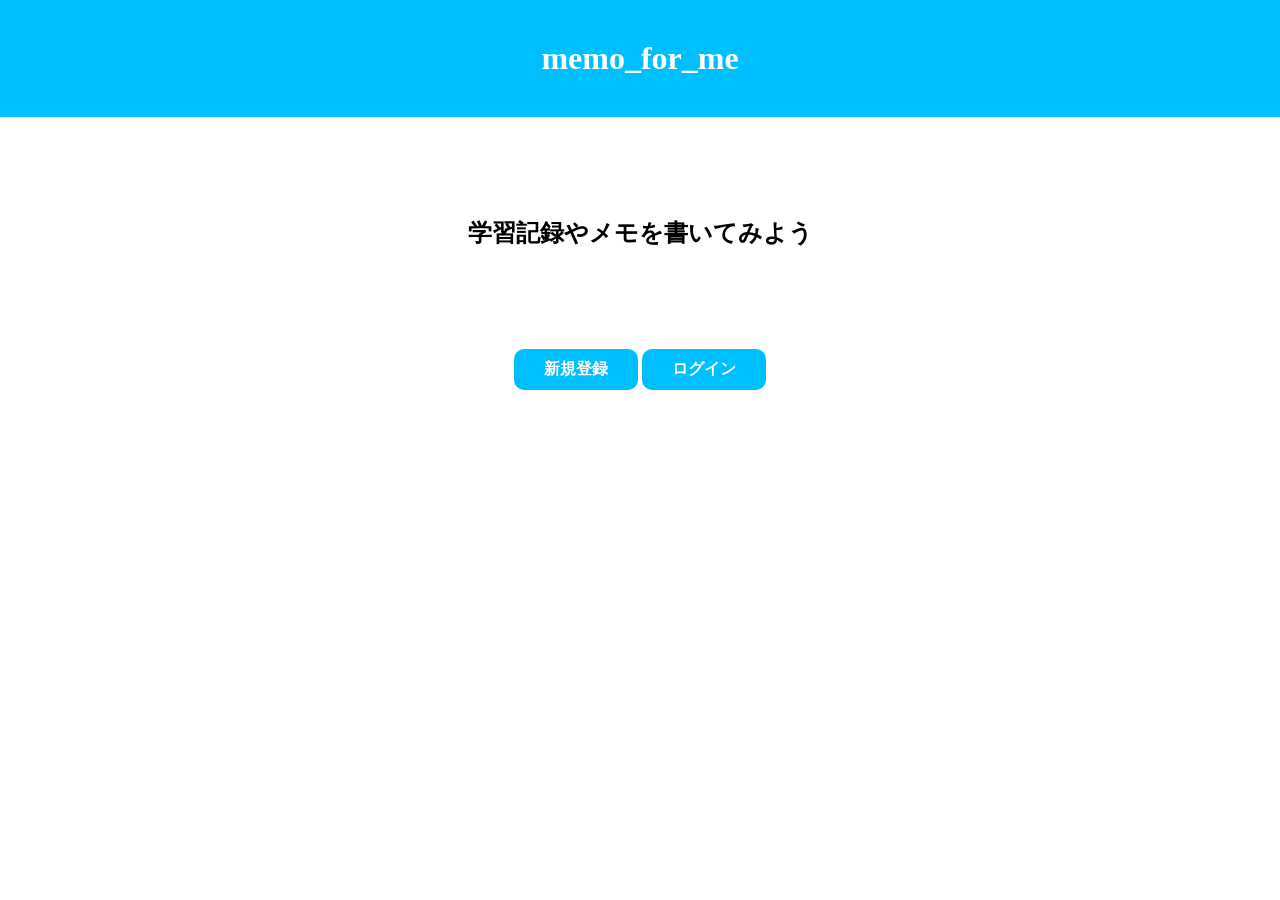
==== index.html @ e711122e "completed adjustment" ====
<!DOCTYPE html>
<html lang="ja">
<head>
  <meta charset="UTF-8">
  <meta name="viewport" content="width=device-width, initial-scale=1.0">
  <title>memo_for_me</title>
  <link rel="stylesheet" href="index_style.css">
</head>
<body>
  <header>
    <h1>memo_for_me</h1>
  </header>
  
  <div class="container">
    <div class="container-inner">
      <h2>学習記録やメモを書いてみよう</h2>
      <div class="btn-wrapper">
        <a href="join/signup.php"><button class="btn signup">新規登録</button></a>
        <a href="join/login.php"><button class="btn login">ログイン</button></a>
      </div>
    </div>
  </div>

</body>
</html>
---- index_style.css ----
html, body {
  height: 100%;
  margin: 0;
}

header {
  display: flex;
  justify-content: space-between; /* 要素を左右に配置 */
  align-items: center; /* 要素を垂直方向の中央に揃える */
  padding: 20px; /* パディングを追加 */
  background-color: #00BFFF; /* 水色の背景 */
  color: white; /* テキストの色を白に */
}

header h1 {
  margin:20px auto;
}

.container-inner {
  display: flex;
  flex-direction: column; /* 子要素を縦方向に並べる */
  align-items: center; /* 子要素を中央揃えにする */
  height: 50vh; /* コンテナの高さをビューポートの高さに合わせる */
  margin: 0 auto;
}

.container-inner h2 {
  margin-top: 100px;
}

.btn-wrapper {
  margin: 80px 40px;
}

button {
  border-radius: 10px;
  padding: 10px 30px;
  background-color: #00BFFF; /* 水色の背景 */
  color: white; /* テキストの色を白に */
  border: none;
  font-size: 16px;
  font-weight: bold;
  cursor: pointer;
}

button:hover {
  background-color: #4ca7c5; /* 水色の背景 */
  color: white; /* テキストの色を白に */
}

.menu {
  display: flex;
  justify-content: space-between;
  margin: 40px 40px;
}

.menu form input {
  border-radius: 10px;
  padding: 10px;
  font-size: 16px;
}

.list h2 {
  text-align: center;
}

.list li {
  font-size: 1.3em;
  margin-left: 2em;
  padding-bottom: 0.5em;
}

.memo_title {
  display: flex;
  justify-content: space-between;
  margin: 1em 40px;
  border-bottom: 1px dashed #646a6d;
}
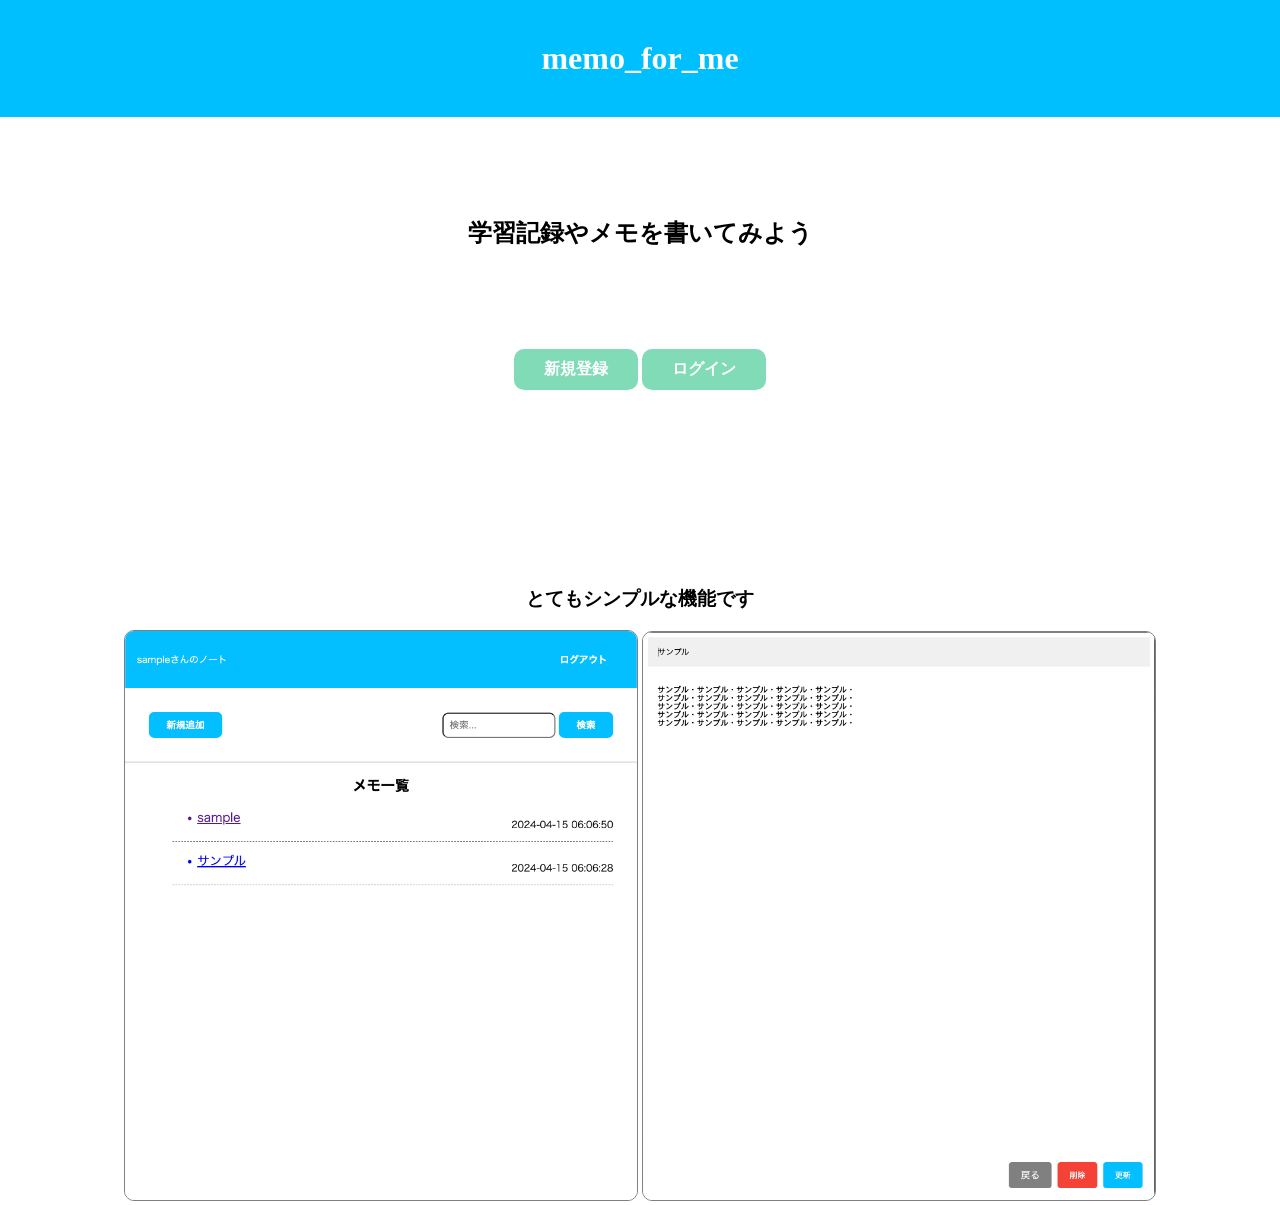
==== commit 3de7110f: "add image" ====
--- a/index.html
+++ b/index.html
@@ -21,5 +21,12 @@
     </div>
   </div>
 
+  <div class="image-container">
+    <h3>とてもシンプルな機能です</h3>
+    <div class="sampleimage">
+      <img src="image/sample01.png" alt="">
+      <img src="image/sample02.png" alt="">
+    </div>
+  </div>
 </body>
 </html>
--- a/index_style.css
+++ b/index_style.css
@@ -36,7 +36,7 @@
 button {
   border-radius: 10px;
   padding: 10px 30px;
-  background-color: #00BFFF; /* 水色の背景 */
+  background-color: #82dbb7; /* 水色の背景 */
   color: white; /* テキストの色を白に */
   border: none;
   font-size: 16px;
@@ -76,4 +76,25 @@
   justify-content: space-between;
   margin: 1em 40px;
   border-bottom: 1px dashed #646a6d;
+}
+
+.image-container {
+  
+  text-align: center;
+}
+
+.sampleimage {
+  
+}
+
+.sampleimage img {
+  max-width: 40%;
+  border-radius: 10px;
+  border: solid 1px gray;
+}
+
+@media (max-width: 600px) {
+  .sampleimage img {
+    max-width: 80%;
+  }  
 }
